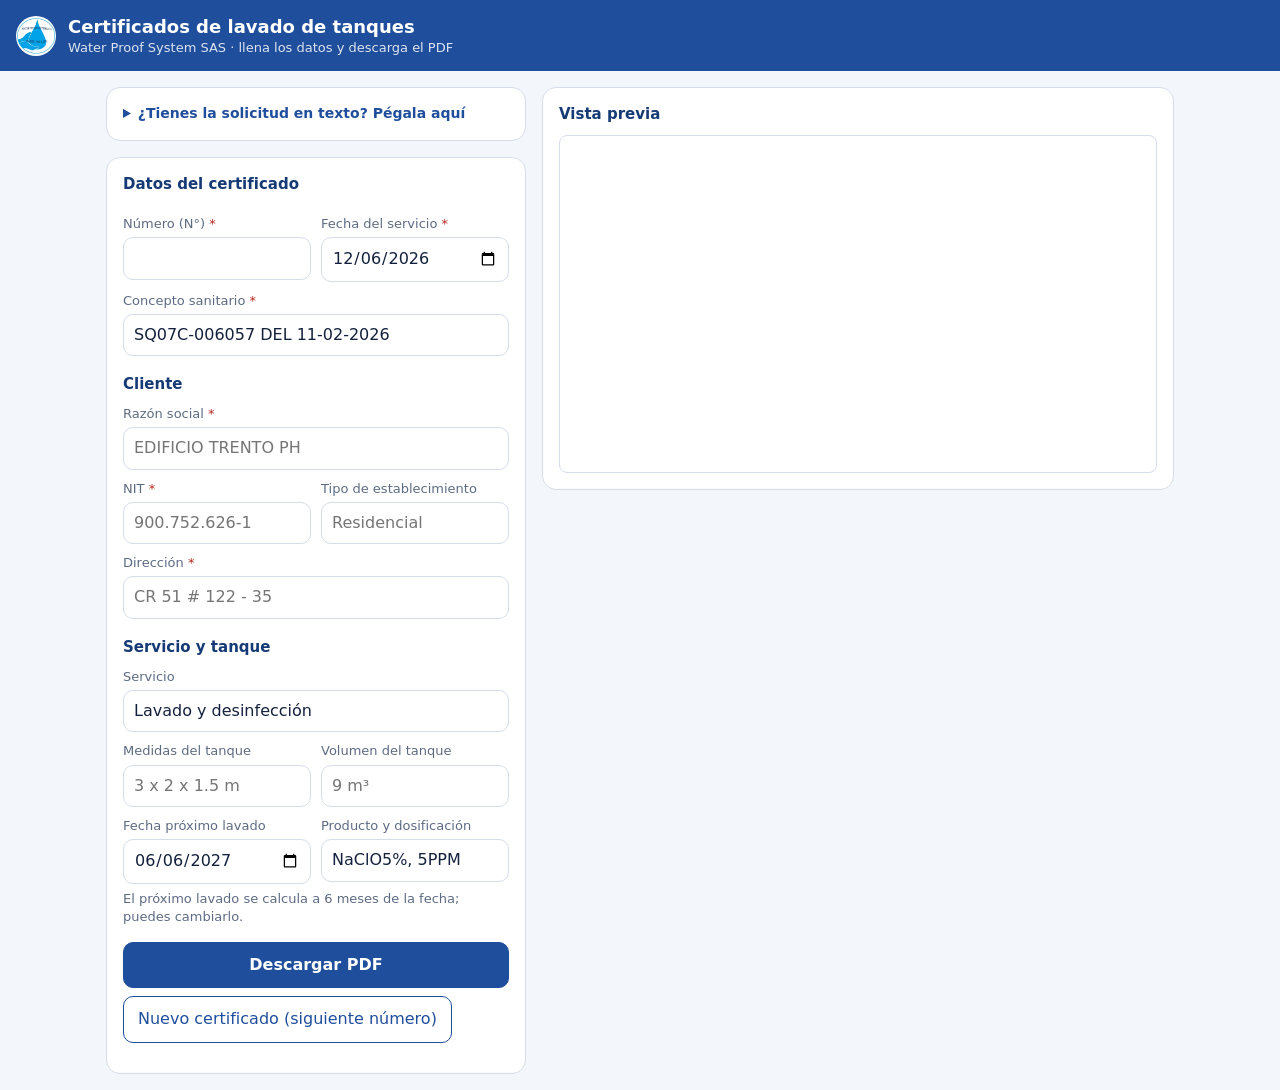
==== certificados/index.html @ ed6969cc "v0.8.1: generador de certificados de lavado de tanques Co-Authored-By: Claude Opus 5.5 <noreply@anth" ====
<!doctype html>
<html lang="es">
<head>
<meta charset="utf-8">
<meta name="viewport" content="width=device-width, initial-scale=1">
<title>Certificados WPS</title>
<link rel="icon" href="../icons/icon-192.png">
<style>
  :root {
    --blue: #1f4e9c; --blue-dark: #163a76; --blue-soft: #e6eefa;
    --bg: #f3f6fb; --card: #fff; --text: #14213d; --muted: #5d6b82; --line: #d5dde9;
    --ok: #1a7f4b; --bad: #b42318; --radius: 14px;
  }
  * { box-sizing: border-box; }
  html, body { margin: 0; }
  body { font-family: system-ui, -apple-system, "Segoe UI", Roboto, sans-serif; background: var(--bg); color: var(--text); font-size: 16px; line-height: 1.4; }
  header { background: var(--blue); color: #fff; padding: 14px 16px; display: flex; align-items: center; gap: 12px; }
  header img { width: 40px; height: 40px; border-radius: 50%; background: #fff; }
  header h1 { font-size: 18px; margin: 0; }
  header p { margin: 0; font-size: 13px; opacity: .85; }
  main { max-width: 1100px; margin: 0 auto; padding: 16px; display: grid; gap: 16px; grid-template-columns: minmax(0, 420px) minmax(0, 1fr); align-items: start; }
  @media (max-width: 860px) { main { grid-template-columns: minmax(0, 1fr); } }
  .card { background: var(--card); border: 1px solid var(--line); border-radius: var(--radius); padding: 16px; }
  .card h2 { font-size: 15px; margin: 0 0 10px; color: var(--blue-dark); }
  label { display: block; font-size: 13px; color: var(--muted); margin: 10px 0 4px; }
  input, select, textarea { width: 100%; font: inherit; padding: 9px 10px; border: 1px solid var(--line); border-radius: 10px; background: #fff; color: var(--text); }
  textarea { min-height: 120px; font-size: 14px; font-family: ui-monospace, Menlo, monospace; }
  input:focus, select:focus, textarea:focus { outline: 2px solid var(--blue); outline-offset: -1px; }
  .row2 { display: grid; grid-template-columns: 1fr 1fr; gap: 10px; }
  .row2 label { margin-top: 10px; }
  button { font: inherit; cursor: pointer; border-radius: 10px; padding: 11px 14px; border: 1px solid var(--blue); }
  .primary { background: var(--blue); color: #fff; width: 100%; font-weight: 600; margin-top: 16px; }
  .primary:disabled { opacity: .5; cursor: default; }
  .ghost { background: #fff; color: var(--blue); }
  .actions { display: flex; gap: 8px; margin-top: 8px; flex-wrap: wrap; }
  .hint { font-size: 13px; color: var(--muted); margin: 6px 0 0; }
  .msg { font-size: 14px; margin-top: 10px; }
  .msg.ok { color: var(--ok); } .msg.bad { color: var(--bad); }
  .preview { position: sticky; top: 16px; }
  canvas { width: 100%; height: auto; border-radius: 8px; border: 1px solid var(--line); display: block; }
  details summary { cursor: pointer; color: var(--blue); font-weight: 600; font-size: 14px; }
  .req::after { content: " *"; color: var(--bad); }
</style>
</head>
<body>
<header>
  <img src="../icons/logo.png" alt="">
  <div>
    <h1>Certificados de lavado de tanques</h1>
    <p>Water Proof System SAS · llena los datos y descarga el PDF</p>
  </div>
</header>

<main>
  <section>
    <div class="card">
      <details id="pegar">
        <summary>¿Tienes la solicitud en texto? Pégala aquí</summary>
        <p class="hint">Una línea por dato, con el formato <b>Campo: valor</b>. Ejemplo:</p>
        <textarea id="texto" placeholder="Razón social: EDIFICIO TRENTO PH
NIT: 900.752.626-1
Dirección: CR 51 # 122 - 35
Fecha: 14/10/2026
Medidas del tanque: 3 x 2 x 1.5 m
Volumen: 9 m3
Tipo establecimiento: Residencial"></textarea>
        <div class="actions"><button type="button" class="ghost" id="btnPegar">Llenar el formulario con este texto</button></div>
        <p class="msg" id="msgPegar"></p>
      </details>
    </div>

    <form class="card" id="form" autocomplete="off" style="margin-top:16px">
      <h2>Datos del certificado</h2>
      <div class="row2">
        <div><label class="req" for="numero">Número (N°)</label><input id="numero" inputmode="numeric" required></div>
        <div><label class="req" for="fecha">Fecha del servicio</label><input id="fecha" type="date" required></div>
      </div>
      <label class="req" for="concepto">Concepto sanitario</label>
      <input id="concepto" required>

      <h2 style="margin-top:18px">Cliente</h2>
      <label class="req" for="razon">Razón social</label>
      <input id="razon" required placeholder="EDIFICIO TRENTO PH">
      <div class="row2">
        <div><label class="req" for="nit">NIT</label><input id="nit" required placeholder="900.752.626-1"></div>
        <div><label for="tipo">Tipo de establecimiento</label>
          <input id="tipo" list="tipos" placeholder="Residencial">
          <datalist id="tipos"><option>Residencial</option><option>Comercial</option><option>Institucional</option><option>Industrial</option><option>Oficinas</option></datalist>
        </div>
      </div>
      <label class="req" for="direccion">Dirección</label>
      <input id="direccion" required placeholder="CR 51 # 122 - 35">

      <h2 style="margin-top:18px">Servicio y tanque</h2>
      <label for="servicio">Servicio</label>
      <input id="servicio">
      <div class="row2">
        <div><label for="medidas">Medidas del tanque</label><input id="medidas" placeholder="3 x 2 x 1.5 m"></div>
        <div><label for="volumen">Volumen del tanque</label><input id="volumen" placeholder="9 m³"></div>
      </div>
      <div class="row2">
        <div><label for="proximo">Fecha próximo lavado</label><input id="proximo" type="date"></div>
        <div><label for="producto">Producto y dosificación</label><input id="producto"></div>
      </div>
      <p class="hint">El próximo lavado se calcula a 6 meses de la fecha; puedes cambiarlo.</p>

      <button class="primary" id="btnPdf" type="submit">Descargar PDF</button>
      <div class="actions">
        <button type="button" class="ghost" id="btnNuevo">Nuevo certificado (siguiente número)</button>
      </div>
      <p class="msg" id="msg"></p>
    </form>
  </section>

  <section class="card preview">
    <h2>Vista previa</h2>
    <canvas id="lienzo" width="1333" height="750"></canvas>
  </section>
</main>

<script src="../jspdf.umd.min.js"></script>
<script>
(() => {
  // Página = tamaño del certificado original (pt). La plantilla es la imagen sin los datos variables.
  const PAGE_W = 2000.25, PAGE_H = 1125;
  const DEFAULTS = {
    concepto: 'SQ07C-006057 DEL 11-02-2026',
    servicio: 'Lavado y desinfección',
    producto: 'NaClO5%, 5PPM',
  };

  // Celdas en pt (x0, x1, y0, y1), medidas sobre la plantilla.
  const ROWS = [556.5, 602.25, 648, 693.75, 739.5, 786];
  const IZQ = [561, 1035.75], DER = [1440.75, 1770];
  const fila = (i, [x0, x1]) => ({ x0, x1, y0: ROWS[i], y1: ROWS[i + 1] });
  const CELDAS = {
    numero:    { x0: 1440.75, x1: 1770, y0: 33, y1: 281, size: 32, bold: true },
    concepto:  { x0: 729.75, x1: 1770, y0: 372.75, y1: 418.5 },
    razon:     fila(0, IZQ), nit: fila(1, IZQ), direccion: fila(2, IZQ),
    servicio:  fila(3, IZQ), fecha: fila(4, IZQ),
    medidas:   fila(0, DER), volumen: fila(1, DER), tipo: fila(2, DER),
    proximo:   fila(3, DER), producto: fila(4, DER),
  };
  const CAMPOS = Object.keys(CELDAS);
  const $ = (id) => document.getElementById(id);

  const LS_NUM = 'wps-cert-ultimo-numero';
  const lsGet = (k) => { try { return localStorage.getItem(k); } catch { return null; } };
  const lsSet = (k, v) => { try { localStorage.setItem(k, v); } catch {} };

  const hoyISO = () => new Date(Date.now() - new Date().getTimezoneOffset() * 60000).toISOString().slice(0, 10);
  const masMeses = (iso, n) => {
    const [y, m, d] = iso.split('-').map(Number);
    const f = new Date(y, m - 1 + n, d);
    return `${f.getFullYear()}-${String(f.getMonth() + 1).padStart(2, '0')}-${String(f.getDate()).padStart(2, '0')}`;
  };
  const fechaTexto = (iso) => { if (!iso) return ''; const [y, m, d] = iso.split('-'); return `${d}-${m}-${y}`; };

  function valores() {
    const v = {};
    for (const c of CAMPOS) v[c] = $(c).value.trim();
    v.numero = v.numero.replace(/^N°?\s*/i, '');
    return {
      ...v,
      numero: v.numero ? `N°${v.numero}` : '',
      razon: v.razon.toUpperCase(),
      fecha: fechaTexto(v.fecha),
      proximo: fechaTexto(v.proximo),
    };
  }

  // ---------- Vista previa (canvas) ----------
  const plantilla = new Image();
  plantilla.src = 'plantilla.jpg';
  const lienzo = $('lienzo'), ctx = lienzo.getContext('2d');
  const K = lienzo.width / PAGE_W;

  function dibujarPrevia() {
    if (!plantilla.complete) return;
    ctx.drawImage(plantilla, 0, 0, lienzo.width, lienzo.height);
    const v = valores();
    ctx.fillStyle = '#000'; ctx.textAlign = 'center'; ctx.textBaseline = 'middle';
    for (const c of CAMPOS) {
      const t = v[c]; if (!t) continue;
      const cel = CELDAS[c];
      let size = cel.size || 26;
      const ancho = (cel.x1 - cel.x0) - 16;
      ctx.font = `${cel.bold ? 'bold ' : ''}${size * K}px Helvetica, Arial, sans-serif`;
      while (ctx.measureText(t).width > ancho * K && size > 10) {
        size -= 1; ctx.font = `${cel.bold ? 'bold ' : ''}${size * K}px Helvetica, Arial, sans-serif`;
      }
      ctx.fillText(t, ((cel.x0 + cel.x1) / 2) * K, ((cel.y0 + cel.y1) / 2) * K);
    }
  }
  plantilla.onload = dibujarPrevia;

  // ---------- PDF ----------
  async function imagenBase() {
    if (!plantilla.complete) await new Promise((r) => (plantilla.onload = () => { dibujarPrevia(); r(); }));
    return plantilla;
  }

  async function generarPDF() {
    const v = valores();
    const { jsPDF } = window.jspdf;
    const doc = new jsPDF({ unit: 'pt', format: [PAGE_W, PAGE_H], orientation: 'landscape', compress: true });
    doc.addImage(await imagenBase(), 'JPEG', 0, 0, PAGE_W, PAGE_H);
    doc.setTextColor(0, 0, 0);
    for (const c of CAMPOS) {
      const t = v[c]; if (!t) continue;
      const cel = CELDAS[c];
      let size = cel.size || 26;
      doc.setFont('helvetica', cel.bold ? 'bold' : 'normal');
      const ancho = (cel.x1 - cel.x0) - 16;
      while (doc.getStringUnitWidth(t) * size > ancho && size > 10) size -= 1;
      doc.setFontSize(size);
      // baseline 'middle' de jsPDF queda un poco alto: se baja 3 pt.
      doc.text(t, (cel.x0 + cel.x1) / 2, (cel.y0 + cel.y1) / 2 + 3, { align: 'center', baseline: 'middle' });
    }
    doc.setProperties({ title: `Certificado ${v.numero} ${v.razon}`, author: 'Water Proof System SAS' });
    const nombre = `CERTIFICADO_${v.numero.replace('°', '')}_${v.razon.replace(/[^A-Z0-9Ñ]+/g, '_').replace(/^_|_$/g, '')}.pdf`;
    doc.save(nombre);
    return nombre;
  }

  // ---------- Pegar solicitud en texto ----------
  const ALIAS = [
    [/^(n[°ºo.]*|numero|número|consecutivo)$/, 'numero'],
    [/^concepto/, 'concepto'],
    [/^(razon|razón|cliente|empresa|nombre|edificio|conjunto)/, 'razon'],
    [/^nit/, 'nit'],
    [/^(direcci|dir\b)/, 'direccion'],
    [/^servicio/, 'servicio'],
    [/^(fecha pr|pr[oó]ximo)/, 'proximo'],
    [/^fecha/, 'fecha'],
    [/^medida/, 'medidas'],
    [/^(volumen|capacidad)/, 'volumen'],
    [/^tipo/, 'tipo'],
    [/^(producto|dosific)/, 'producto'],
  ];
  function aISO(t) {
    const m = t.match(/(\d{1,2})[\/\-.](\d{1,2})[\/\-.](\d{2,4})/);
    if (m) { const y = m[3].length === 2 ? '20' + m[3] : m[3]; return `${y}-${m[2].padStart(2, '0')}-${m[1].padStart(2, '0')}`; }
    const iso = t.match(/\d{4}-\d{2}-\d{2}/); return iso ? iso[0] : '';
  }
  function pegar() {
    const llenos = [];
    for (const linea of $('texto').value.split(/\r?\n/)) {
      const i = linea.search(/[:=]/); if (i < 1) continue;
      const etiqueta = linea.slice(0, i).trim().toLowerCase().normalize('NFD').replace(/[̀-ͯ]/g, '');
      const valor = linea.slice(i + 1).trim(); if (!valor) continue;
      const hit = ALIAS.find(([re]) => re.test(etiqueta)); if (!hit) continue;
      const campo = hit[1];
      $(campo).value = (campo === 'fecha' || campo === 'proximo') ? aISO(valor) : valor;
      if (campo === 'fecha' && $(campo).value) $('proximo').value = masMeses($('fecha').value, 6);
      llenos.push(campo);
    }
    const msg = $('msgPegar');
    msg.className = 'msg ' + (llenos.length ? 'ok' : 'bad');
    msg.textContent = llenos.length ? `Listo: se llenaron ${llenos.length} campos. Revisa abajo.` : 'No reconocí ningún dato. Usa el formato "Campo: valor".';
    dibujarPrevia();
  }

  // ---------- Formulario ----------
  function siguienteNumero() {
    const ult = parseInt(lsGet(LS_NUM), 10);
    return Number.isFinite(ult) ? String(ult + 1) : '';
  }
  function reiniciar(mantenerCliente) {
    if (!mantenerCliente) for (const c of ['razon', 'nit', 'direccion', 'tipo']) $(c).value = '';
    for (const c of ['medidas', 'volumen']) $(c).value = '';
    for (const [k, d] of Object.entries(DEFAULTS)) if (!$(k).value) $(k).value = d;
    $('numero').value = siguienteNumero();
    if (!$('fecha').value) $('fecha').value = hoyISO();
    $('proximo').value = masMeses($('fecha').value, 6);
    $('msg').textContent = '';
    dibujarPrevia();
  }

  $('fecha').addEventListener('change', () => { if ($('fecha').value) $('proximo').value = masMeses($('fecha').value, 6); dibujarPrevia(); });
  $('form').addEventListener('input', dibujarPrevia);
  $('btnPegar').addEventListener('click', pegar);
  $('btnNuevo').addEventListener('click', () => reiniciar(true));
  $('form').addEventListener('submit', async (e) => {
    e.preventDefault();
    const msg = $('msg'), btn = $('btnPdf');
    btn.disabled = true;
    try {
      const nombre = await generarPDF();
      const n = parseInt($('numero').value.replace(/\D/g, ''), 10);
      if (Number.isFinite(n)) lsSet(LS_NUM, String(n));
      msg.className = 'msg ok'; msg.textContent = `Descargado: ${nombre}`;
    } catch (err) {
      msg.className = 'msg bad'; msg.textContent = 'No se pudo generar el PDF: ' + err.message;
    } finally { btn.disabled = false; }
  });

  reiniciar(false);
})();
</script>
</body>
</html>
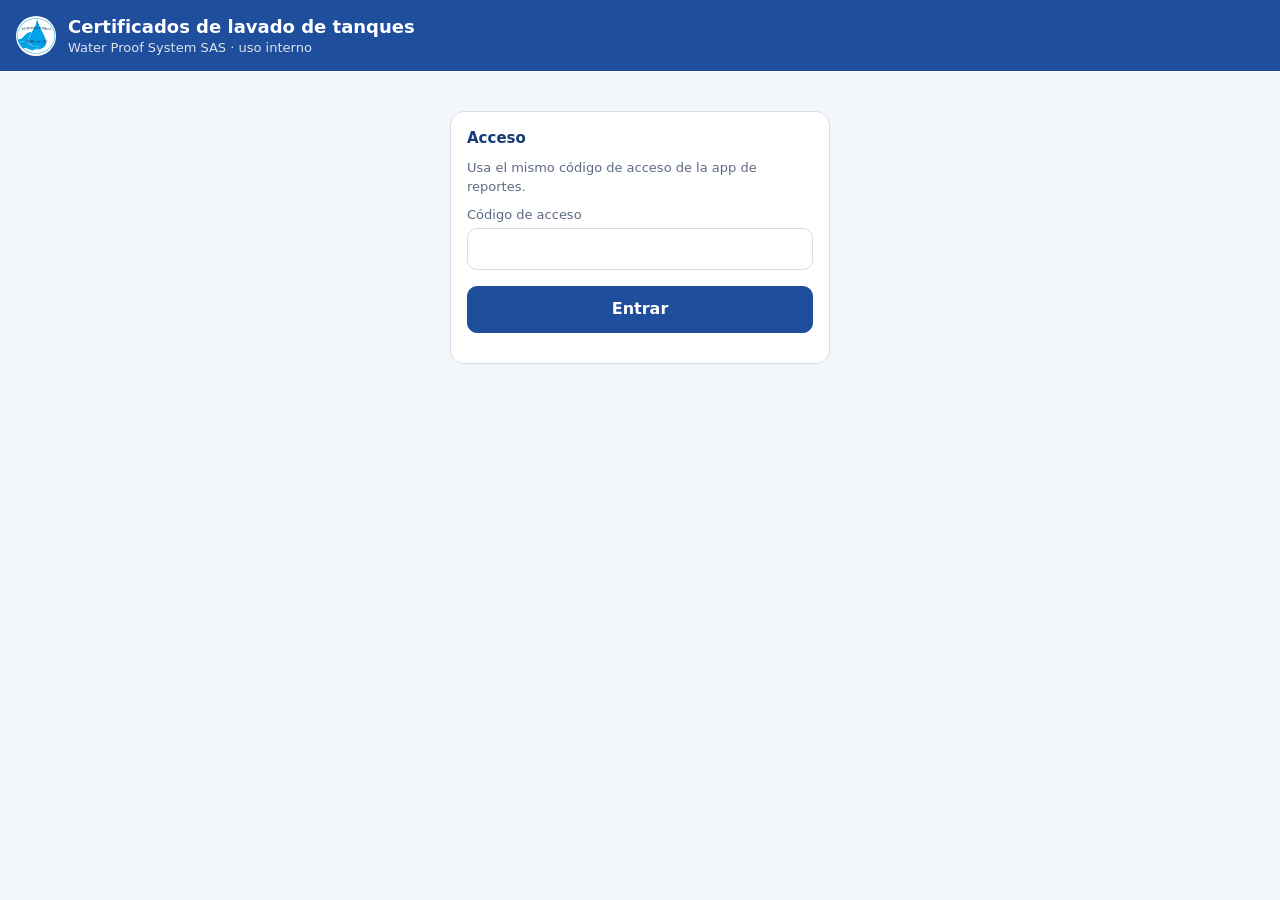
==== commit 72c0589a: "Certificados: acceso con codigo y plantilla servida desde Drive La plantilla sale del sitio publico;" ====
--- a/certificados/index.html
+++ b/certificados/index.html
@@ -40,6 +40,9 @@
   canvas { width: 100%; height: auto; border-radius: 8px; border: 1px solid var(--line); display: block; }
   details summary { cursor: pointer; color: var(--blue); font-weight: 600; font-size: 14px; }
   .req::after { content: " *"; color: var(--bad); }
+  .hidden { display: none !important; }
+  .acceso { max-width: 380px; margin: 40px auto; }
+  header .salir { margin-left: auto; background: transparent; color: #fff; border-color: rgba(255,255,255,.6); padding: 6px 12px; font-size: 14px; }
 </style>
 </head>
 <body>
@@ -47,11 +50,21 @@
   <img src="../icons/logo.png" alt="">
   <div>
     <h1>Certificados de lavado de tanques</h1>
-    <p>Water Proof System SAS · llena los datos y descarga el PDF</p>
+    <p id="subtitulo">Water Proof System SAS · uso interno</p>
   </div>
+  <button type="button" class="salir hidden" id="btnSalir">Salir</button>
 </header>
 
-<main>
+<form class="card acceso" id="acceso">
+  <h2>Acceso</h2>
+  <p class="hint">Usa el mismo código de acceso de la app de reportes.</p>
+  <label for="codigo">Código de acceso</label>
+  <input id="codigo" type="password" autocomplete="current-password" required>
+  <button class="primary" id="btnEntrar" type="submit">Entrar</button>
+  <p class="msg" id="msgAcceso"></p>
+</form>
+
+<main id="app" class="hidden">
   <section>
     <div class="card">
       <details id="pegar">
@@ -118,6 +131,7 @@
   </section>
 </main>
 
+<script src="../config.js"></script>
 <script src="../jspdf.umd.min.js"></script>
 <script>
 (() => {
@@ -170,13 +184,13 @@
   }
 
   // ---------- Vista previa (canvas) ----------
+  // La plantilla no está en el sitio público: el servidor la entrega solo con un código válido.
   const plantilla = new Image();
-  plantilla.src = 'plantilla.jpg';
   const lienzo = $('lienzo'), ctx = lienzo.getContext('2d');
   const K = lienzo.width / PAGE_W;
 
   function dibujarPrevia() {
-    if (!plantilla.complete) return;
+    if (!plantilla.src || !plantilla.complete) return;
     ctx.drawImage(plantilla, 0, 0, lienzo.width, lienzo.height);
     const v = valores();
     ctx.fillStyle = '#000'; ctx.textAlign = 'center'; ctx.textBaseline = 'middle';
@@ -196,6 +210,7 @@
 
   // ---------- PDF ----------
   async function imagenBase() {
+    if (!plantilla.src) throw new Error('Vuelve a entrar con tu código');
     if (!plantilla.complete) await new Promise((r) => (plantilla.onload = () => { dibujarPrevia(); r(); }));
     return plantilla;
   }
@@ -295,7 +310,59 @@
     } finally { btn.disabled = false; }
   });
 
-  reiniciar(false);
+  // ---------- Acceso (mismo código y servidor que la app de reportes) ----------
+  const API_URL = (window.WPS_CONFIG && window.WPS_CONFIG.apiUrl) || '';
+  const LS_COD = 'wps-cert-codigo';
+
+  // Apps Script a veces responde con una página de error: se reintenta hasta 3 veces.
+  async function api(accion, codigo) {
+    for (let intento = 1; ; intento++) {
+      let out;
+      try {
+        const res = await fetch(API_URL, {
+          method: 'POST',
+          headers: { 'Content-Type': 'text/plain;charset=utf-8' }, // evita la verificación CORS previa
+          body: JSON.stringify({ accion, codigo }),
+        });
+        out = JSON.parse(await res.text());
+      } catch (err) {
+        if (intento >= 3) throw new Error('El servidor de Google no respondió bien. Intenta de nuevo.');
+        await new Promise((r) => setTimeout(r, 1500 * intento));
+        continue;
+      }
+      if (!out.ok) throw new Error(out.error || 'Error del servidor');
+      return out.data;
+    }
+  }
+
+  async function entrar(codigo) {
+    const msg = $('msgAcceso'), btn = $('btnEntrar');
+    btn.disabled = true; msg.className = 'msg'; msg.textContent = 'Verificando…';
+    try {
+      const data = await api('plantillaCertificado', codigo);
+      await new Promise((ok, mal) => { plantilla.onload = ok; plantilla.onerror = () => mal(new Error('La plantilla llegó dañada')); plantilla.src = 'data:image/jpeg;base64,' + data.imagen; });
+      lsSet(LS_COD, codigo);
+      $('subtitulo').textContent = `Water Proof System SAS · ${data.nombre}`;
+      $('acceso').classList.add('hidden'); $('app').classList.remove('hidden'); $('btnSalir').classList.remove('hidden');
+      msg.textContent = '';
+      reiniciar(false);
+    } catch (err) {
+      msg.className = 'msg bad'; msg.textContent = err.message;
+      if (/no válido/i.test(err.message)) { try { localStorage.removeItem(LS_COD); } catch {} }
+    } finally { btn.disabled = false; }
+  }
+
+  $('acceso').addEventListener('submit', (e) => { e.preventDefault(); entrar($('codigo').value.trim()); });
+  $('btnSalir').addEventListener('click', () => {
+    try { localStorage.removeItem(LS_COD); } catch {}
+    plantilla.removeAttribute('src');
+    $('codigo').value = '';
+    $('app').classList.add('hidden'); $('btnSalir').classList.add('hidden'); $('acceso').classList.remove('hidden');
+    $('subtitulo').textContent = 'Water Proof System SAS · uso interno';
+  });
+
+  const guardado = lsGet(LS_COD);
+  if (guardado) entrar(guardado);
 })();
 </script>
 </body>
